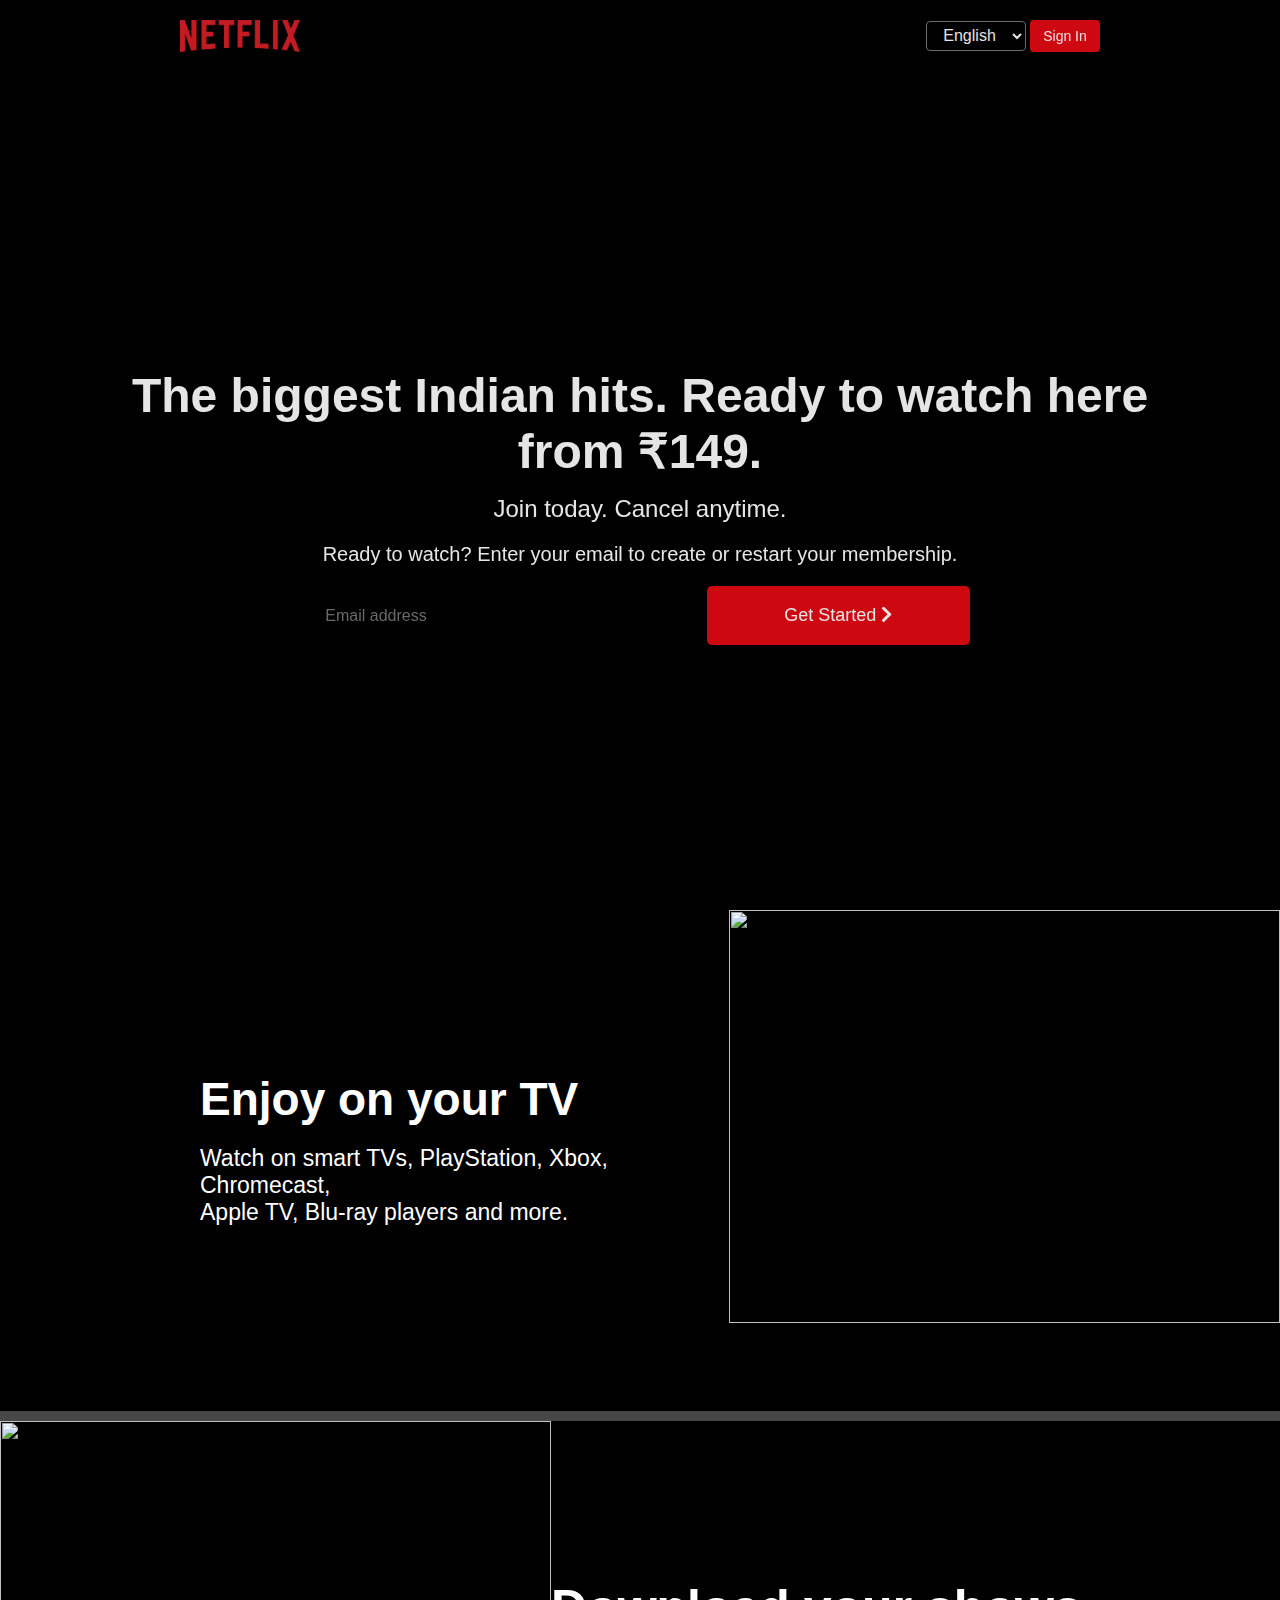
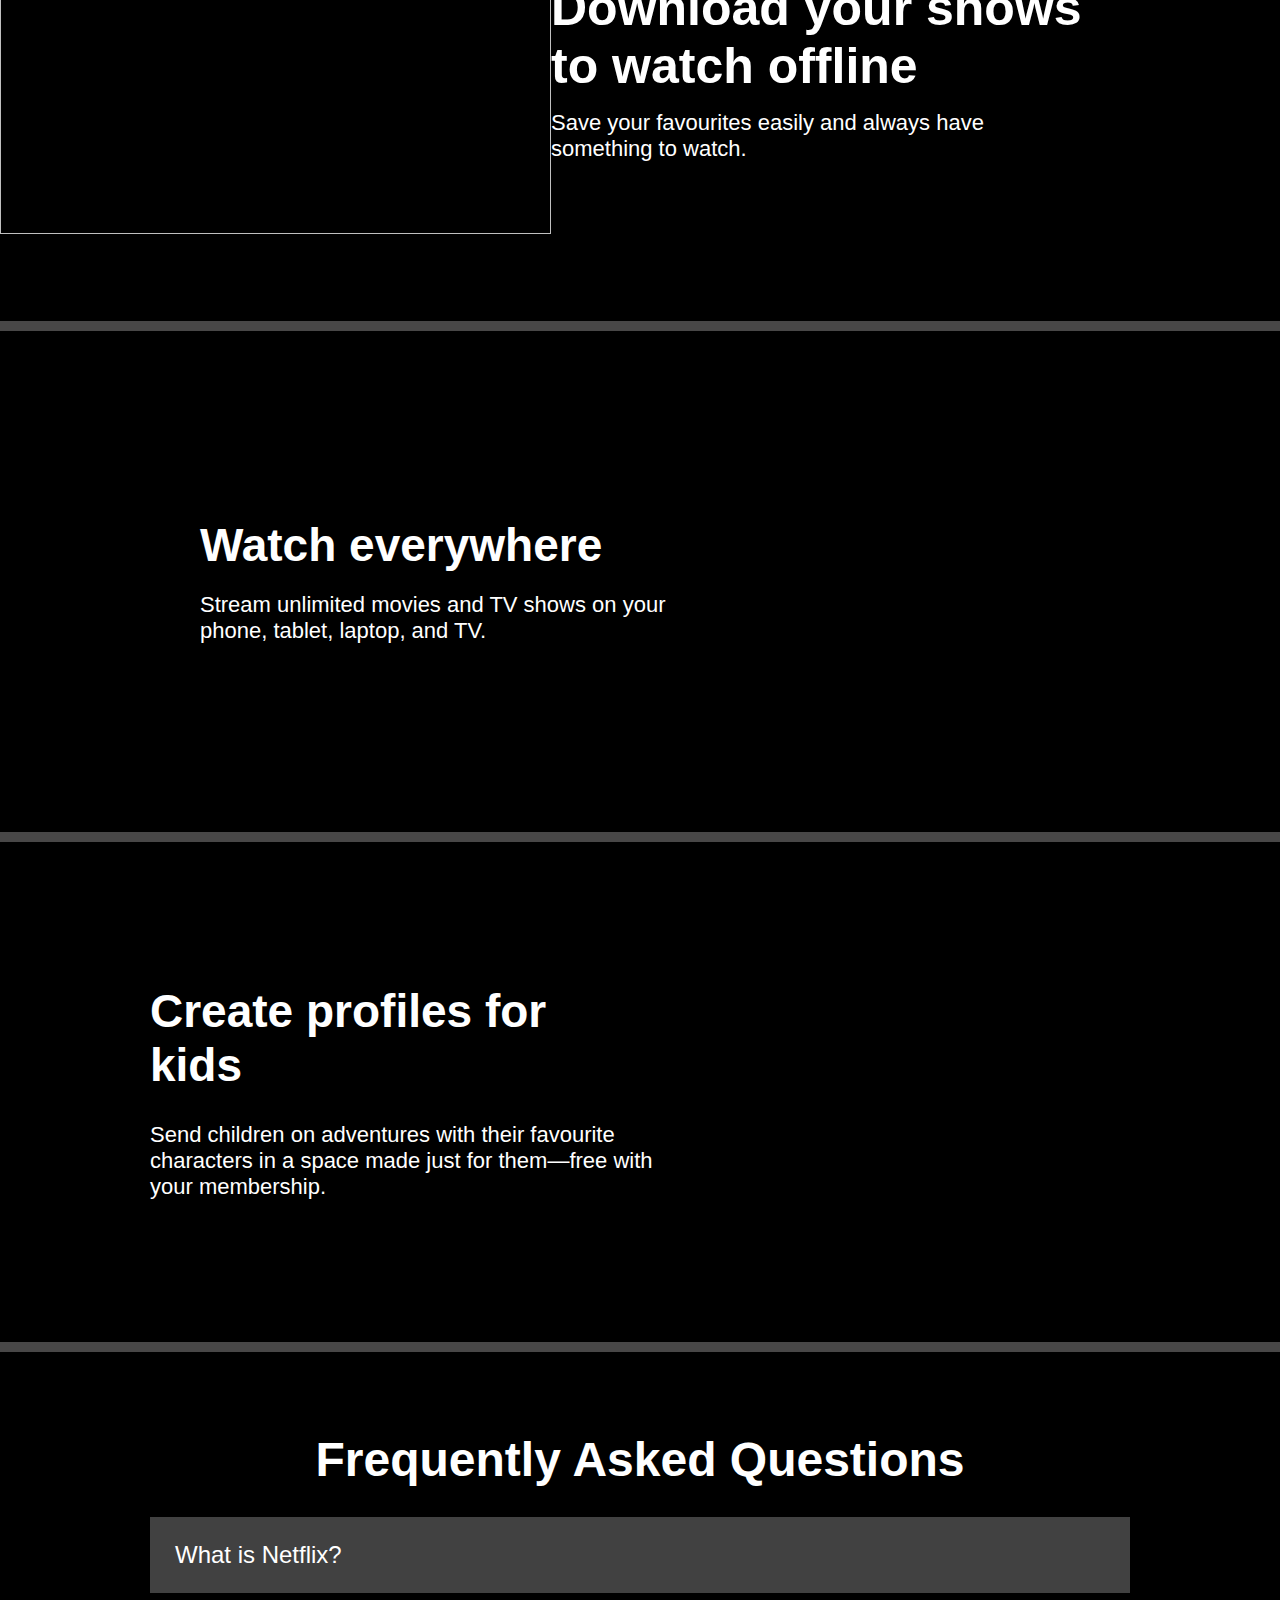
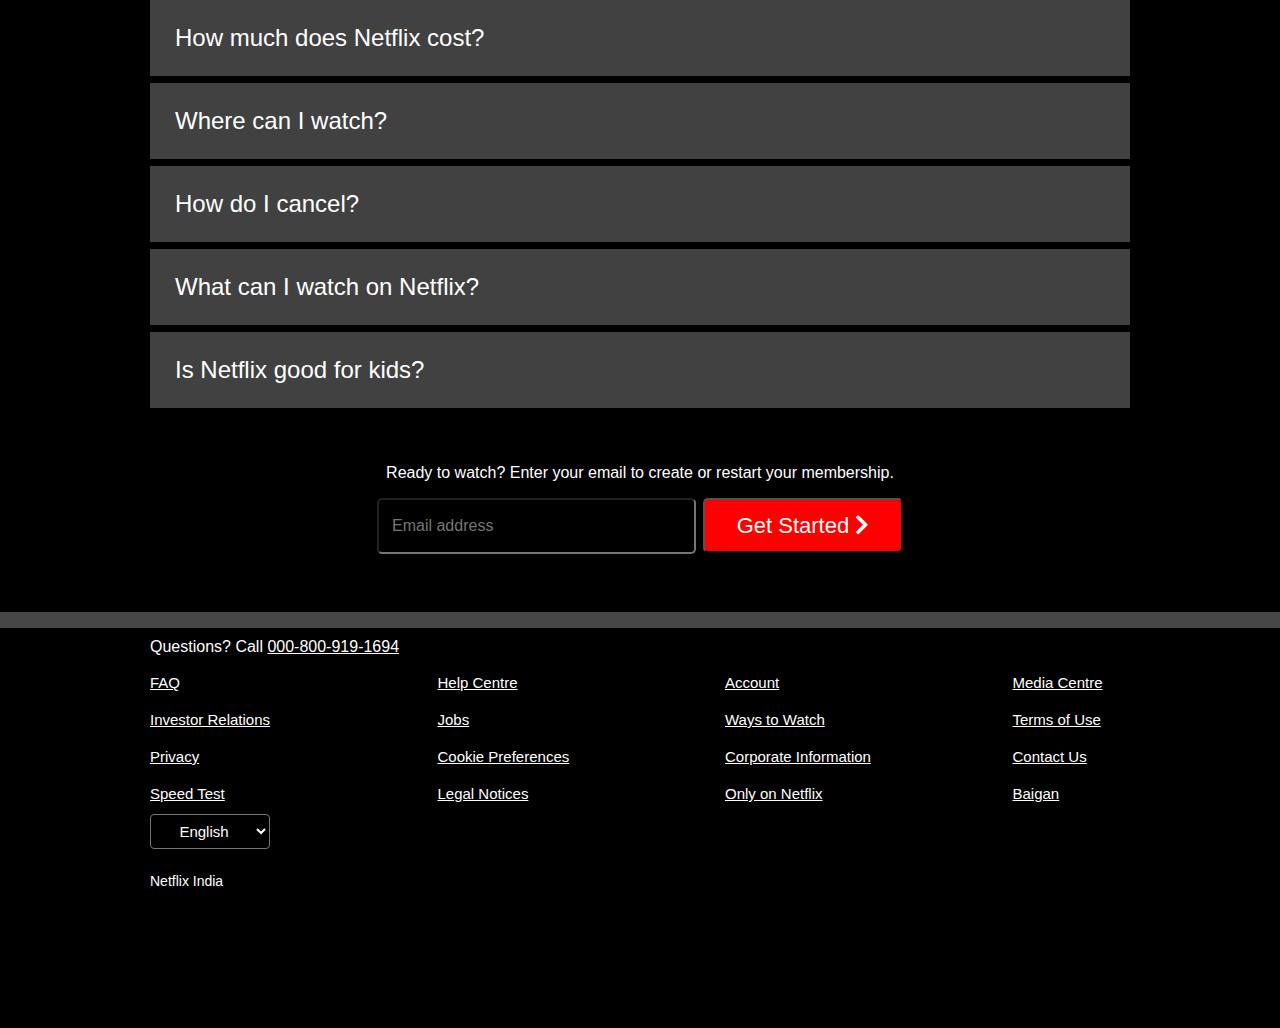
==== index.html @ 60708b5a "Add files via upload" ====
<!DOCTYPE html>
<html lang="en">
  <head>
    <meta charset="UTF-8" />
    <meta name="viewport" content="width=device-width, initial-scale=1.0" />
    <meta name="msapplication-square70x70logo" content=".../icons8-google-translate-70.png">
<meta name="msapplication-TileColor" content="#C0FFEE">
<meta name="application-name" content="Beautiful application name">
    <title>Netflix India-Watch TV Shows Online, Watch Movies Online</title>
    <link rel="stylesheet" href="website.css">
    <link rel="stylesheet" href="https://cdnjs.cloudflare.com/ajax/libs/fontawesome-iconpicker/3.2.0/css/fontawesome-iconpicker.css" integrity="sha512-9yS+ck0i78HGDRkAdx+DR+7htzTZJliEsxQOoslJyrDoyHvtoHmEv/Tbq8bEdvws7s1AVeCjCMOIwgZTGPhySw==" crossorigin="anonymous" referrerpolicy="no-referrer" />
    <link rel="stylesheet" href="https://cdnjs.cloudflare.com/ajax/libs/font-awesome/6.5.1/css/all.min.css" integrity="sha512-DTOQO9RWCH3ppGqcWaEA1BIZOC6xxalwEsw9c2QQeAIftl+Vegovlnee1c9QX4TctnWMn13TZye+giMm8e2LwA==" crossorigin="anonymous" referrerpolicy="no-referrer" />
    <link rel="stylesheet" href="https://cdnjs.cloudflare.com/ajax/libs/fontawesome-iconpicker/3.2.0/css/fontawesome-iconpicker.min.css" integrity="sha512-BfgviGirSi7OFeVB2z9bxp856rzU1Tyy9Dtq2124oRUZSKXIQqpy+2LPuafc2zMd8dNUa+F7cpxbvUsZZXFltQ==" crossorigin="anonymous" referrerpolicy="no-referrer" />
      <link rel="stylesheet" href="https://cdnjs.cloudflare.com/ajax/libs/font-awesome/5.15.3/css/all.min.css" integrity="sha512-...your-sha-hash-here..." crossorigin="anonymous" />
      <link rel="shortcut icon" href="https://www.netflix.com/in/favicon.ico/" type="image/x-icon">

  </head>
  <body>
    <main>
      <div class="main">
        <div id="logoimage">
        <img src="logo.png" alt="headerimg"/>
        </div>
        <!-- <div class="all"> -->
      <div id="drop_signin">
        
        <select name="Lang" id="Lang">
          <option value="English">English</option>
          <option value="Hindi">हिन्दी</option>
          <!-- <option value="Tamil">Tamil</option> -->
        </select>
        <button type="button" class="signin"><a href="website-signin.html" target="_blank">Sign In</a></button>
      </div>
  
    </div>


    <div class="content_h1_h2_h3">
  
    <h1  >The biggest Indian hits. Ready to watch here <br>from ₹149.
    <p>Join today. Cancel anytime.</p>
    <h3>Ready to watch? Enter your email to create or restart your membership.</h3>
    <form action="" method="post">
      <span class="email1">
        <input type="email" placeholder="Email address" class="email111" required >
        <button type="submit" class="btn111" >Get Started
          <span class="gt_symbol"><i class="fa fa-chevron-right" aria-hidden="true"></i></span>
        </button>
      </span>

    </form>
  </div>

  
            </main>
  </div>
<div class="parentttt">


    <div class="child1" >

      <div class="contentchild1">
      <h2>Enjoy on your TV</h2>
      <p>Watch on smart TVs, PlayStation, Xbox, Chromecast, <br>
       Apple TV, Blu-ray players and more.</p>
    </div>
    <div class="childimage2">

      <img src="https://assets.nflxext.com/ffe/siteui/acquisition/ourStory/fuji/desktop/tv.png" alt="">

    </div>
    </div>
    <div class="child2">
      <div class="childimage">
      <img src="https://assets.nflxext.com/ffe/siteui/acquisition/ourStory/fuji/desktop/mobile-0819.jpg" alt="" width="551px" height="413.25">
      </div>
      <div class="contentchild2">
    
      <h2>Download your shows<br>to watch offline</h2>
      <p id="para">Save your favourites easily and always have<br>something to watch.</p>
      </div>
    </div>
    <div class="child3">
      <div class="contentchild3">
        <h2>Watch everywhere</h2>
        <p>Stream unlimited movies and TV shows on your <br> phone, tablet, laptop, and TV.</p>
       </div>
       <div class="childimage3">
        <img src="https://assets.nflxext.com/ffe/siteui/acquisition/ourStory/fuji/desktop/device-pile-in.png" alt="">
       </div>
    </div>
      <div class="child4">

        
        <div class="childimage4">
          <img src="https://occ-0-2042-3662.1.nflxso.net/dnm/api/v6/19OhWN2dO19C9txTON9tvTFtefw/AAAABVr8nYuAg0xDpXDv0VI9HUoH7r2aGp4TKRCsKNQrMwxzTtr-NlwOHeS8bCI2oeZddmu3nMYr3j9MjYhHyjBASb1FaOGYZNYvPBCL.png?r=54d" alt="">
        </div>
        <div class="contentchild4">
          <h2>Create profiles for <br class="brr">
           kids</h2>
          <p id="para">
           Send children on adventures with their favourite <br> characters in a space made just for them—free with <br>your membership.
          </p>
        </div>
       </div>


<div class="question">
        


  <h2 class="question-head">Frequently Asked Questions</h2>
  <div class="question-subject">
    <div style="display: none;" class="accordion-header"  onclick="toggleAccordion(this)"><p>hi bro</p></div>
      <div id="subject-text">
          <p>What is Netflix?</p>
      </div>
      <div id="subject-sym"><i class="fa-regular fa-plus fa-sharp"></i></div>
  </div>
  <div class="question-subject">
      <div id="subject-text">
          <p>How much does Netflix cost?</p>
      </div>
      <div id="subject-sym"><i class="fa-regular fa-plus fa-sharp"></i></div>
  </div>
  <div class="question-subject">
      <div id="subject-text">
          <p>Where can I watch?</p>
      </div>
      <div id="subject-sym"><i class="fa-regular fa-plus fa-sharp"></i></div>
  </div>
  <div class="question-subject">
      <div id="subject-text"><p>How do I cancel?</p></div>
      <div id="subject-sym"><i class="fa-regular fa-plus fa-sharp"></i></div>
  </div>
  <div class="question-subject">
      <div id="subject-text"><p>What can I watch on Netflix?</p></div>
      <div id="subject-sym"><i class="fa-regular fa-plus fa-sharp"></i></div>
  </div>
  <div class="question-subject">
      <div id="subject-text"><p>Is Netflix good for kids?</p></div>
      <div id="subject-sym"><i class="fa-regular fa-plus fa-sharp"></i></div>
  </div>
  <div class="para_email">
    <p>Ready to watch? Enter your email to create or restart your membership.
    </p>  </div>

    <div class="email_button">
      <input type="email" name="email" id="email" class="email22" placeholder="Email address">
      <button type="submit" class="btn22"><a href="">Get Started</a>
        <i class="fa fa-chevron-right" aria-hidden="true" style="color: white;"></i>
      </button>
    </div>
   </div>

   <div class="footer">
   <footer>
    <p class="question__">Questions? Call <a href="tel:+ 000-800-919-1694">000-800-919-1694</a></p>
    <div class="grid">
      <div class="footercontent"><a href="https://help.netflix.com/en/node/412">FAQ</a></div>
      <div class="footercontent"><a href="">Help Centre</a></div>
      <div class="footercontent"><a href="">Account</a></div>
      <div class="footercontent"><a href="">Media Centre</a></div>
      <div class="footercontent"><a href="">Investor Relations</a></div>
      <div class="footercontent"><a href="">Jobs</a></div>
      <div class="footercontent"><a href="">Ways to Watch</a></div>
      <div class="footercontent"><a href="">Terms of Use</a></div>
      <div class="footercontent"><a href="">Privacy</a></div>
      <div class="footercontent"><a href="">Cookie Preferences</a></div>
      <div class="footercontent"><a href="">Corporate Information</a></div>
      <div class="footercontent"><a href="">Contact Us</a></div>
      <div class="footercontent"><a href="">Speed Test</a></div>
      <div class="footercontent"><a href="">Legal Notices</a></div>
      <div class="footercontent"><a href="">Only on Netflix</a></div>
      <div class="footercontent"><a href="">Baigan</a></div>

    </div>

    <div class="dropdown">

      <select name="dropdown" id="dd" >

        <option value="en">English<i class="fa-sharp fa-regular fa-language"></i>
        </option>

        <option value="hi">हिन्दी<i class="fa-sharp fa-regular fa-language"></i>
        </option>
      </select>
    </div>
    <div class="netflixname">
      <p>Netflix India</p>
    </div>

   </footer>
  </div>
</div>

  <script src="website.js"></script>
</body>
</html>
---- website.css ----
body {
  margin: 0;
  padding: 0;
  background-color:rgb(0, 0, 0) ;
  font-family: sans-serif;
  color: white;
}
.parentttt{
  background-color: rgba(216, 214, 214, 0.333);
  z-index: 1000;


}
main {
  width: 100%;
  height: 100vh;
  background-image: url("https://assets.nflxext.com/ffe/siteui/vlv3/16006346-87f9-4226-bc25-a1fb346a2b0c/9662d0fd-0547-4665-b887-771617268815/IN-en-20240115-popsignuptwoweeks-perspective_alpha_website_large.jpg"), linear-gradient(rgba(0, 0, 0, 0.8), rgba(0, 0, 0, 0.7));
  opacity: 0.9;
}
.main {
  display: flex;
  flex-direction: row;
  justify-content: space-between;
}
#logoimage img {
  width: 120px;
  padding-top: 20px;
  padding-left: 180px;
}
#drop_signin {
  padding-right: 180px;
  padding-top: 20px;
}
#drop_signin #Lang {
  height: 30px;
  width: 100px;
  background-color: black;
  color: #fff;
  border-radius: 4px;
  font-size: 16px;
}
#drop_signin button {
  height: 32px;
  width: 70px;
  border-radius: 4px;
  background: rgb(229, 9, 20);
  font-size: 14px;
  border-color: rgb(229, 9, 20);
  cursor: pointer;
  border: none;
}
#drop_signin button a {
  text-decoration: none;
  color: white;
}
.content_h1_h2_h3 {
  display: flex;
  flex-direction: column;
  color: white;
  justify-content: center;
  align-items: center;

  height: 100vh;
}
.content_h1_h2_h3 h1{
  
  margin: 0;
  font-weight: 800;
  font-size: 48px;
  text-align: center;
}

.content_h1_h2_h3 p {
  margin: 16px 0px 0px;
  font-size:24px;
  font-weight: 400;
}

.content_h1_h2_h3 h3 {
  font-size: 20px;
  font-weight: 400;

}


.email111{
  height: 56px;
  width: 375.26px;
  border-radius: 5px;
  background-color: black;
  font-size: 16px;
  padding-left: 15px;
  border-color: rgb(255, 255, 255);
  border: none;
  
}
.btn111{
  width: 262.74px;
  height: 59px;
  border-radius: 5px;
  background: rgb(229, 9, 20);
  font-size: 18px;
  color: white;
  border-color: rgba(0, 0, 0, 0);
  cursor: pointer;

}

/* ---------------- section 1------------------- */
.child1 {
  background-color: black;
  width: 1016;
  height: 500.5px;
  margin-top: 10px;
  margin-bottom: 10px;
  display: flex;
  flex-direction: row;
  flex-flow: row;
  position: relative;
  .contentchild1 {
    display: flex;
    flex-direction: column;
    justify-content: center;
     padding-left: 200px; 

  }

  img {
    width: 551px;
    height: 413.25px;
    display: flex;
    flex-direction: column;
    padding-left: 50px;

  }
  h2 {
    color: white;
    margin: 0%;
    font-family: sans-serif;
    font-size: 46px;
    font-weight: 800;
  }
  p {
    font-family: sans-serif;
    margin-top: 4%;
    font-weight: 500;
    font-size: 23px;
    text-align: left;
  }


   .childimage2 .video {
    position: relative;
    bottom: 330px;
    left: 100px;
  }
  .video #video{
    object-fit: cover; 
    object-fit: contain;
    overflow-clip-margin: content-box;
    overflow: clip;
  } 
}


/* ----------------section2-------------------- */
.child2 {
  margin-top: 10px;
  margin-bottom: 10px;
  background-color: black;

  width: 1016;
  height: 500.5px;
  display: flex;
  flex-direction: row;

  h2 {
    color: white;

    font-family: sans-serif;
    font-size: 50px;
    font-weight: 800;
    font: size 33px;
    margin: 0;
  }
  p {
    font-family: sans-serif;
    font-weight: 500;
    font-size: 22px;
    margin: 0;
    text-align: left;
    padding-top: 15px;
  }

  #para {
    display: flex;
  }
}
.contentchild2 {
  display: flex;
  flex-direction: column;
  justify-content: center;
}

/* ----------------------section3--------------------- */
.child3 {
  margin-top: 10px;
  margin-bottom: 10px;
  background-color: black;

  width: 1016;
  height: 500.5px;
  display: flex;

  img {
    display: flex;
    justify-content: end;
    padding-left: 80px;
  }

  h2 {
    color: white;
    font-weight: 800;
    font-family: sans-serif;
    margin: 0%;
    font-size: 46px;
    padding-bottom: 20px;
  }
  p {
    color: white;
    font-family: sans-serif;
    font-size: 22px;
    font-weight: 500;
    margin: 0%;
    text-align: left;
  }
  .contentchild3 {
    display: flex;
    flex-direction: column;
    justify-content: center;
    padding-left: 200px;
  }
}

/* ----------------------------section4------------------------ */
.child4 {
  margin-top: 10px;
  margin-bottom: 10px;
  background-color: black;

  width: 1016;
  height: 500.5px;
  display: flex;
  flex-direction: row;

  img {
    padding-right: 150px;
  }

  h2 {
    color: white;
    font-size: 46px;
    font-weight: 800;
    font: size 33px;
    margin: 0;
    padding-bottom: 30px;
  }
  p {
    color: white;
    font-family: sans-serif;
    font-size: 22px;
    font-weight: 500;
    margin: 0%;
    text-align: left;

  }
  .contentchild4 {
    display: flex;
    flex-direction: column;
    justify-content: center;
    padding-right: 50px;
  }
/* }
 @media screen and (max-width:992px) {
  body .child4 img{
    width: 300px;
    padding-top: 200px; 

  }
  body .contentchild4 
  body .contentchild4 h2{
    font-size: 21px;
    text-align: center;
  }
  body .child4 br{
    display: none;
  } */
  
} 
@media screen and (max-width:992px) {
  body .question{
    height:1000px ;

  }
  
}

  
/* --------------------------------FAQ section------------------------------------ */
.question {

  background-color: black;
  padding: 40px 150px 0;
  height: 820px;
}
.question .question-head {
  text-align: center;
  color: white;
  font-family: sans-serif;
  font-weight: 800;
  font-size: 3rem;
  margin-bottom: 30px;
}
.question .question-subject {
  padding-left: 25px;
  background-color: rgb(65, 65, 65);
  font-family: sans-serif;
  font-size: 1.5rem;
  font-weight: 500;
  color: white;
  display: flex;
  justify-content: space-between;
  margin: 7px 0;
}
.question .question-subject:hover {
  background-color: rgba(255, 255, 255, 0.35);
  cursor: pointer;
}
#subject-sym {
  padding-right: 20px;
  padding-top: 20px;
}
.para_email p {
  padding-top: 40px;
  text-align: center;
}
.question .email_button {
  display: flex;
  flex-direction: row;
  align-items: center;
  justify-content: center;
  gap: 7px;
  margin-bottom: 2000px;
}
.email22 {
  display: flex;
  height: 50px;
  width: 300px;
  border-radius: 5px;
  font-size: 16px;
  padding-left: 13px;
  background-color: black;
  color: white;
}
.btn22 {
  border-radius: 5px;
  height: 55px;
  width: 200px;
  font-size: 22px;
  background-color: red;
}
.btn22 a {
  text-decoration: none;
  color: white;
}

/* -----------------footer------------- */
.footer {

  background-color: black;
  height: 400px;
}

.question__ {
  text-align:start;
  position: relative;
  left: 150px;
  top :10px;
  width: 50%;


}
.question__ a {
  color: #fff;
}
.grid {
  display: grid;
  grid-template-columns: repeat(4, 1fr);
  padding-left: 150px;
  padding-top: 12px;
  gap: 20px;
  font-size: 15px;
}
.grid a {
  color: white;
}

.dropdown {
  padding-left: 150px;
  padding-top: 12px;
}
option {
  text-align: center;
}
#dd {
  width: 120px;
  height: 35px;
  border-radius: 4px;
  background-color: black;
  color: white;
  font-size: 15px;
}
.netflixname p {
  text-align: left;
  padding-left: 150px;
  font-size: 14px;
  padding-top: 10px;
}
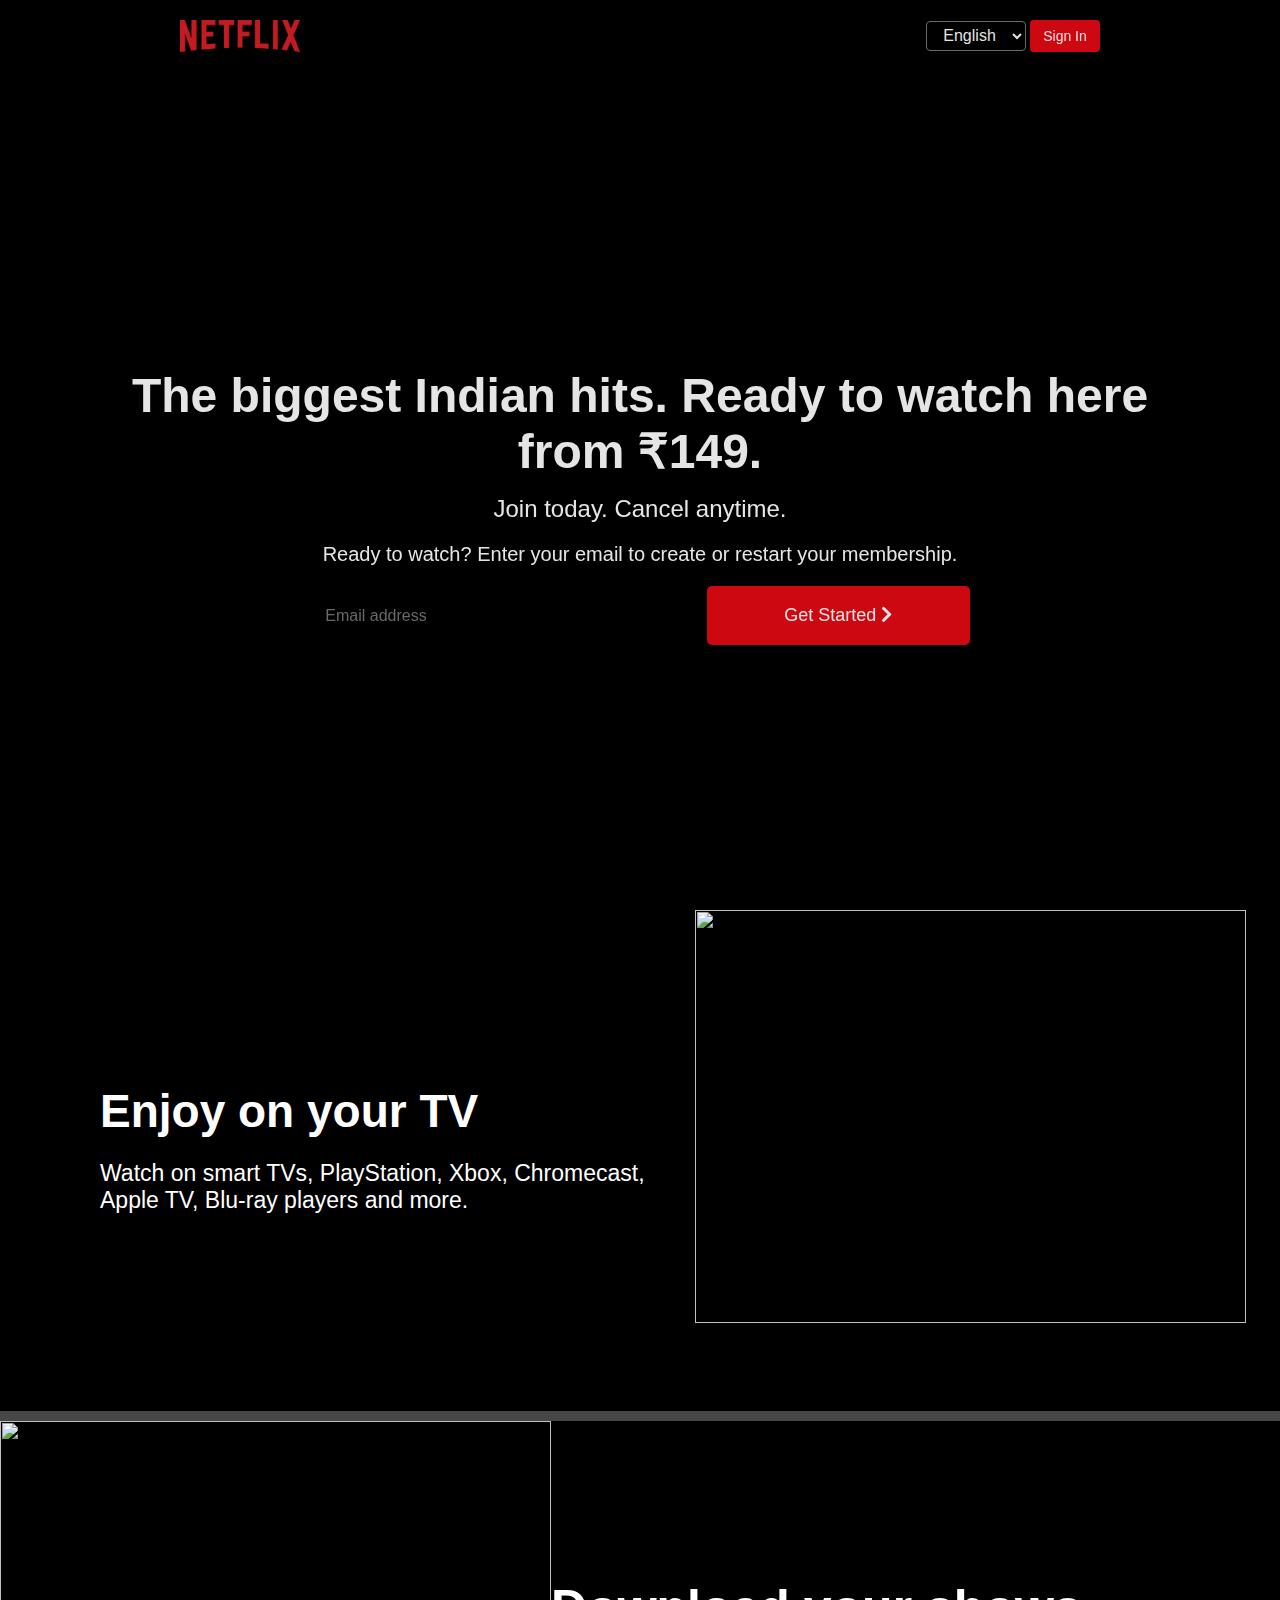
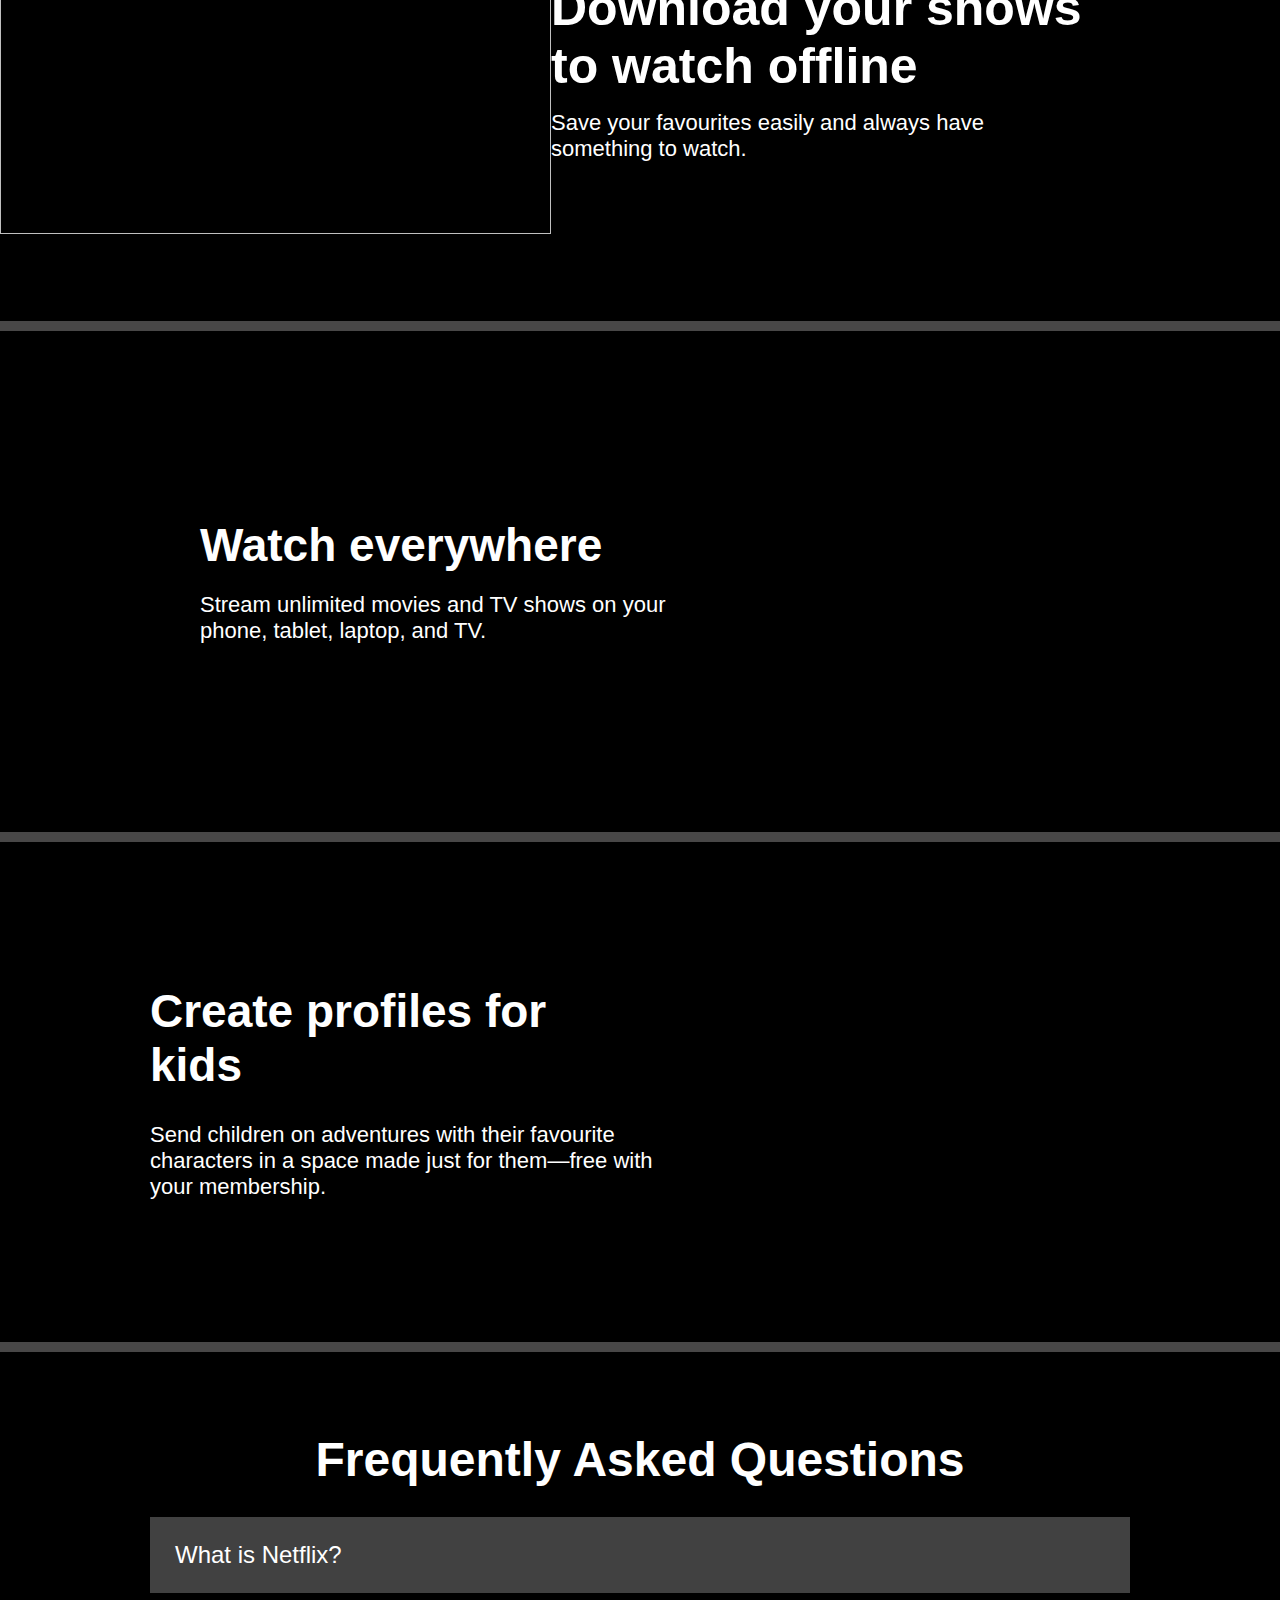
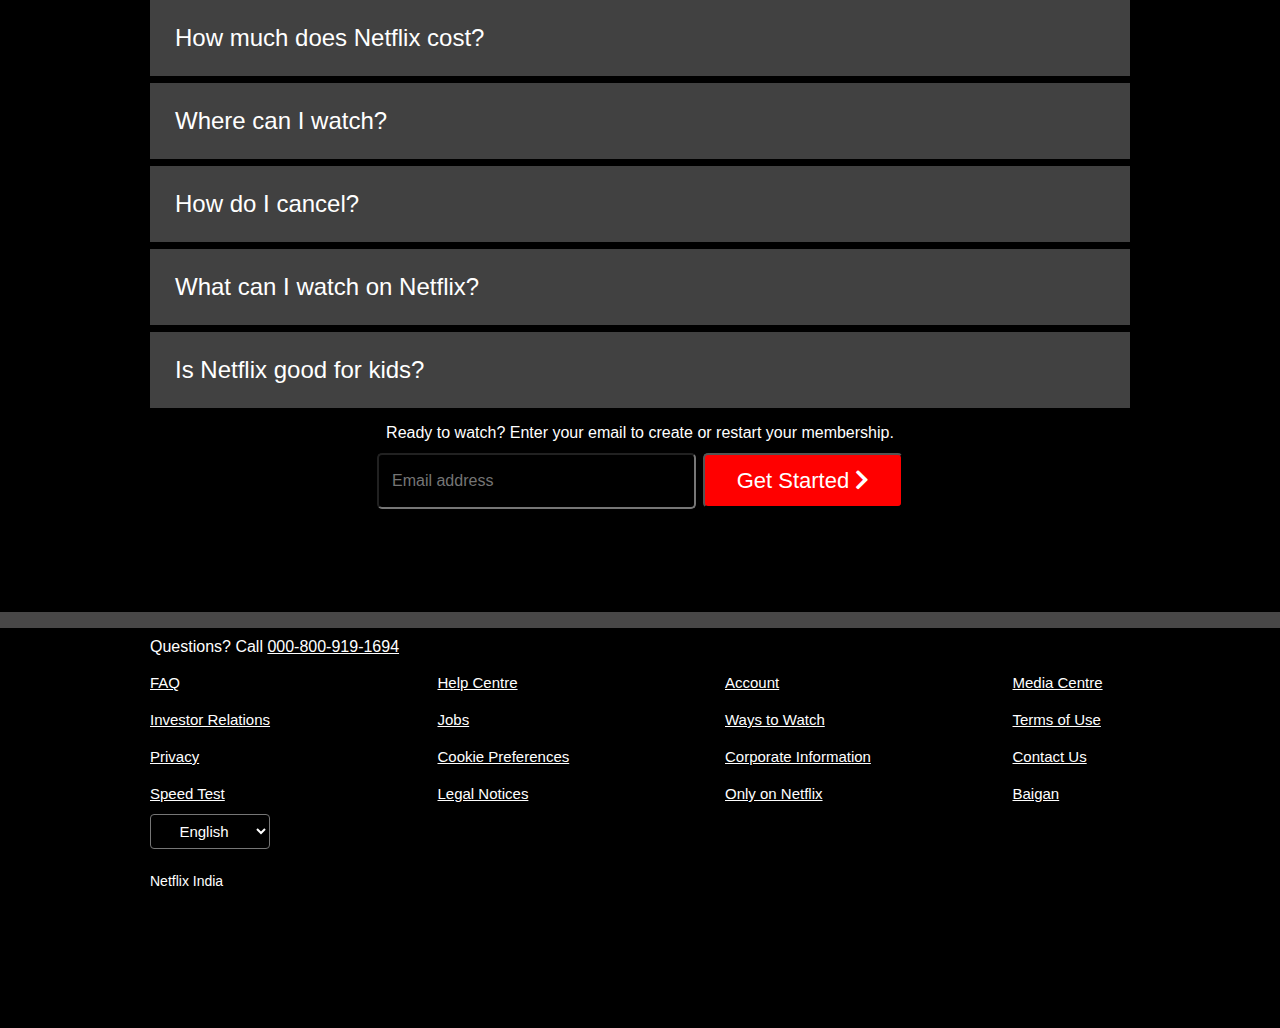
==== commit 69775c40: "Update index.html" ====
--- a/index.html
+++ b/index.html
@@ -42,7 +42,7 @@
     <h3>Ready to watch? Enter your email to create or restart your membership.</h3>
     <form action="" method="post">
       <span class="email1">
-        <input type="email" placeholder="Email address" class="email111" required >
+        <input type="email" placeholder="Email address" class="email111" required style="color:  white;" >
         <button type="submit" class="btn111" >Get Started
           <span class="gt_symbol"><i class="fa fa-chevron-right" aria-hidden="true"></i></span>
         </button>
@@ -197,4 +197,4 @@
 
   <script src="website.js"></script>
 </body>
-</html>+</html>
--- a/website.css
+++ b/website.css
@@ -1,20 +1,19 @@
 body {
   margin: 0;
   padding: 0;
-  background-color:rgb(0, 0, 0) ;
+  background-color: rgb(0, 0, 0);
   font-family: sans-serif;
   color: white;
 }
-.parentttt{
+.parentttt {
   background-color: rgba(216, 214, 214, 0.333);
   z-index: 1000;
-
-
 }
 main {
   width: 100%;
   height: 100vh;
-  background-image: url("https://assets.nflxext.com/ffe/siteui/vlv3/16006346-87f9-4226-bc25-a1fb346a2b0c/9662d0fd-0547-4665-b887-771617268815/IN-en-20240115-popsignuptwoweeks-perspective_alpha_website_large.jpg"), linear-gradient(rgba(0, 0, 0, 0.8), rgba(0, 0, 0, 0.7));
+  background-image: url("https://assets.nflxext.com/ffe/siteui/vlv3/16006346-87f9-4226-bc25-a1fb346a2b0c/9662d0fd-0547-4665-b887-771617268815/IN-en-20240115-popsignuptwoweeks-perspective_alpha_website_large.jpg"),
+    linear-gradient(rgba(0, 0, 0, 0.8), rgba(0, 0, 0, 0.7));
   opacity: 0.9;
 }
 .main {
@@ -62,8 +61,7 @@
 
   height: 100vh;
 }
-.content_h1_h2_h3 h1{
-  
+.content_h1_h2_h3 h1 {
   margin: 0;
   font-weight: 800;
   font-size: 48px;
@@ -72,18 +70,16 @@
 
 .content_h1_h2_h3 p {
   margin: 16px 0px 0px;
-  font-size:24px;
+  font-size: 24px;
   font-weight: 400;
 }
 
 .content_h1_h2_h3 h3 {
   font-size: 20px;
   font-weight: 400;
-
-}
-
-
-.email111{
+}
+
+.email111 {
   height: 56px;
   width: 375.26px;
   border-radius: 5px;
@@ -92,9 +88,8 @@
   padding-left: 15px;
   border-color: rgb(255, 255, 255);
   border: none;
-  
-}
-.btn111{
+}
+.btn111 {
   width: 262.74px;
   height: 59px;
   border-radius: 5px;
@@ -103,7 +98,6 @@
   color: white;
   border-color: rgba(0, 0, 0, 0);
   cursor: pointer;
-
 }
 
 /* ---------------- section 1------------------- */
@@ -121,8 +115,7 @@
     display: flex;
     flex-direction: column;
     justify-content: center;
-     padding-left: 200px; 
-
+    padding-left: 100px;
   }
 
   img {
@@ -131,7 +124,6 @@
     display: flex;
     flex-direction: column;
     padding-left: 50px;
-
   }
   h2 {
     color: white;
@@ -149,19 +141,45 @@
   }
 
 
-   .childimage2 .video {
-    position: relative;
-    bottom: 330px;
-    left: 100px;
-  }
-  .video #video{
-    object-fit: cover; 
-    object-fit: contain;
-    overflow-clip-margin: content-box;
-    overflow: clip;
-  } 
-}
-
+}
+@media screen and (max-width: 992px) {
+  .child1{
+    height: 100vh;
+    width: 100vw;
+  }
+  .childimage2 img{
+    /* padding-right: 200px; */
+    position: relative;
+    right: 790px;
+    top: 210px;  
+  }
+  
+  .child1 h2 {
+    font-size: 30px;
+    width: 50vw;
+    position: relative;
+    bottom: 180px;
+    left: 120px;
+
+    
+  }
+  .child1 p{
+    position: relative;
+    bottom: 200px;
+    right: 40px;
+    width: 100vw;
+    font-size: 16px;
+
+  }
+  p .br{
+    display: none;
+  }
+ 
+  .contentchild1{
+   position: relative;
+   bottom: 20px;
+  }
+}
 
 /* ----------------section2-------------------- */
 .child2 {
@@ -202,6 +220,50 @@
   justify-content: center;
 }
 
+@media screen and (max-width: 992px) {
+  .child2{
+    height: 100vh;
+    width: 100vw;
+  }
+  .childimage img{
+    position: relative;
+   left: 150px;
+    top: 200px;   
+  }
+  
+  .child2 h2 {
+    font-size: 35px;
+    width: 60vw;
+    position: relative;
+    bottom: 180px;
+    right: 470px;
+    font-size: 30px;
+    width: 150vw;
+    padding-bottom: 30px;
+    
+  }
+  .child2 h2 br{
+    display: none;
+  }
+  .child2 p{
+    position: relative;
+    bottom: 200px;
+    right: 450px;
+    width: 100vw;    
+    
+    font-size: 20px;
+
+  }
+  .child2 p br{
+    display: none;
+  }
+ 
+  .contentchild2{
+   position: relative;
+   bottom: 20px;
+  }
+}
+
 /* ----------------------section3--------------------- */
 .child3 {
   margin-top: 10px;
@@ -241,6 +303,49 @@
     padding-left: 200px;
   }
 }
+
+@media screen and (max-width: 992px) {
+  .child3{
+    height: 100vh;
+    width: 100vw;
+  }
+  .childimage3 img{
+    position: relative;
+    top: 240px;   
+    right: 1350px;
+  }
+  
+  .child3 h2 {
+    font-size: 35px;
+    position: relative;
+    bottom: 180px;
+    font-size: 30px;
+    width: 150vw;
+    padding-bottom: 30px;  
+    
+  }
+  .child3 h2 br{
+    display: none;
+  }
+  .child3 p{
+    position: relative;
+    bottom: 200px;
+    right: 100px;
+    width: 100vw;    
+    font-size: 16px;
+    font-weight: 400;
+
+  }
+  .child3 p br{
+    display: none;
+  }
+ 
+  .contentchild3{
+   position: relative;
+   bottom: 20px;
+  }
+}
+
 
 /* ----------------------------section4------------------------ */
 .child4 {
@@ -272,7 +377,6 @@
     font-weight: 500;
     margin: 0%;
     text-align: left;
-
   }
   .contentchild4 {
     display: flex;
@@ -280,35 +384,54 @@
     justify-content: center;
     padding-right: 50px;
   }
-/* }
- @media screen and (max-width:992px) {
-  body .child4 img{
-    width: 300px;
-    padding-top: 200px; 
-
-  }
-  body .contentchild4 
-  body .contentchild4 h2{
-    font-size: 21px;
+}
+@media screen and (max-width: 992px) {
+  .child4{
+    height: 100vh;
+    width: 100vw;
+  }
+  .childimage4 img{
+    position: relative;
+    top: 240px;  
+    left: 100px; 
+  }
+  
+  .child4 h2 {
+    font-size: 35px;
+    position: relative;
+    bottom: 180px;
+    right: 600px;
+    font-size: 30px;
+    padding-bottom: 30px;  
+    
+  }
+  .child4 h2 br{
+    display: none;
+  }
+  .child4 p{
+    padding-left: 5px;
+    position: relative;
+    bottom: 200px;
+    right: 800px;
+    width: 100vw;    
+    font-size: 20px;
+    font-weight: 400;
     text-align: center;
-  }
-  body .child4 br{
-    display: none;
-  } */
-  
-} 
-@media screen and (max-width:992px) {
-  body .question{
-    height:1000px ;
-
-  }
-  
-}
-
-  
+
+  }
+  .child4 p br{
+    display: none;
+  }
+ 
+  .contentchild4{
+   position: relative;
+   bottom: 20px;
+  }
+}
+
+
 /* --------------------------------FAQ section------------------------------------ */
 .question {
-
   background-color: black;
   padding: 40px 150px 0;
   height: 820px;
@@ -373,22 +496,31 @@
   text-decoration: none;
   color: white;
 }
+@media screen and (max-width: 992px) {
+  .child4{
+    height: 100vh;
+    width: 100vw;
+  }
+} .para_email{
+  position: relative;
+  bottom: 40px;
+} .email_button{
+  position: relative;
+  bottom: 45px;
+}
 
 /* -----------------footer------------- */
 .footer {
-
   background-color: black;
   height: 400px;
 }
 
 .question__ {
-  text-align:start;
+  text-align: start;
   position: relative;
   left: 150px;
-  top :10px;
+  top: 10px;
   width: 50%;
-
-
 }
 .question__ a {
   color: #fff;
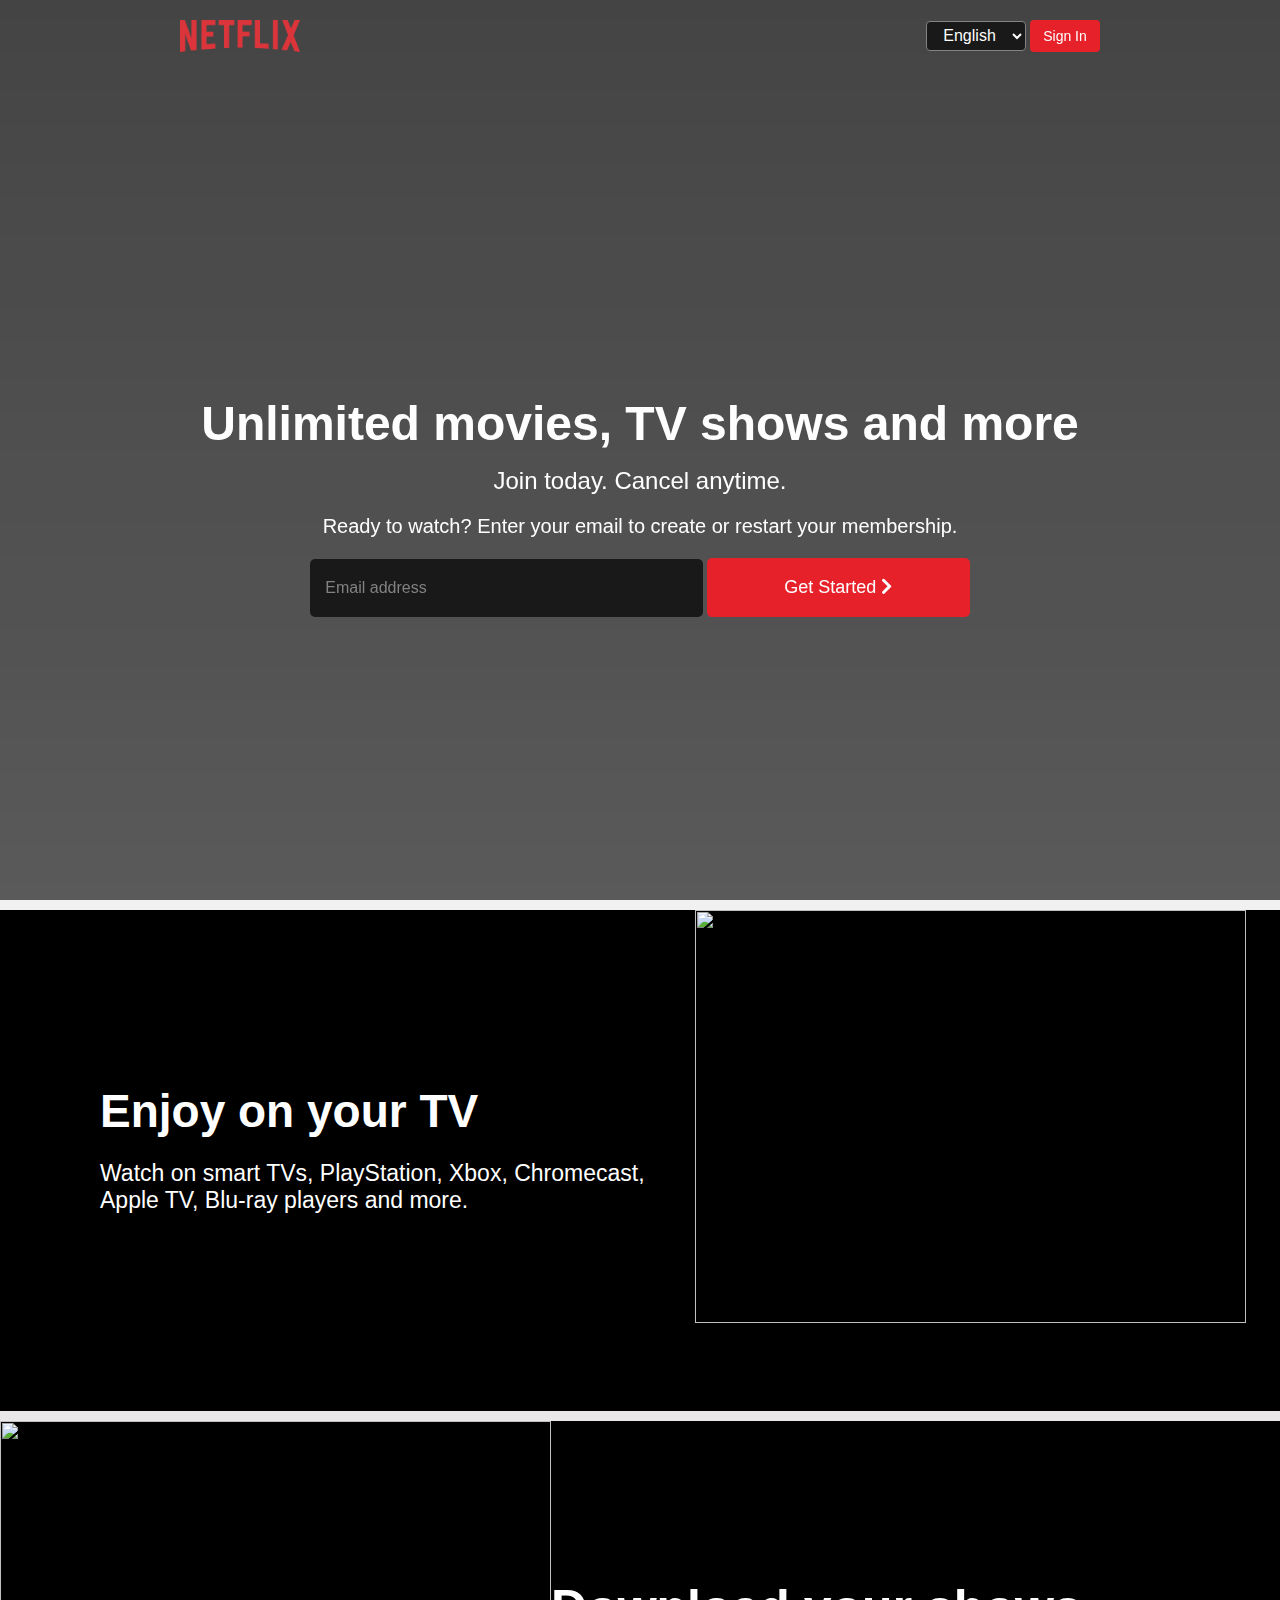
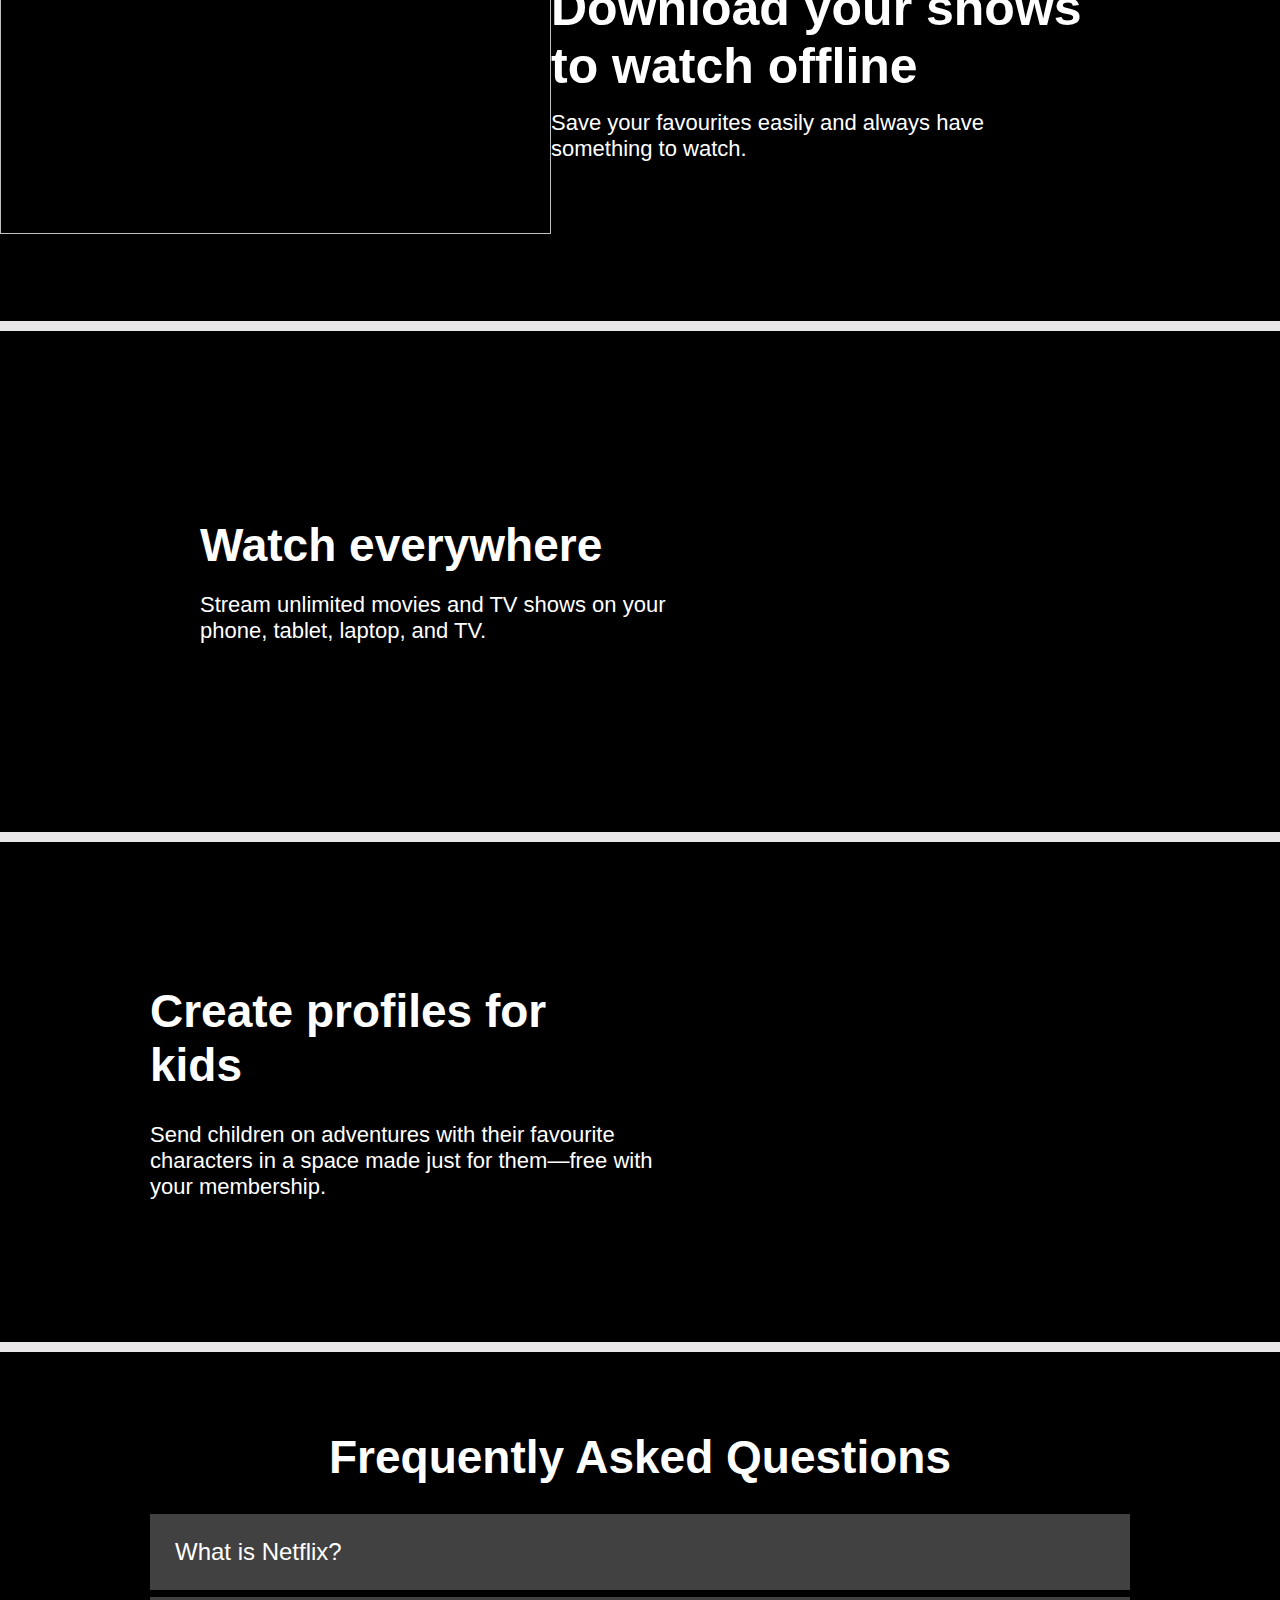
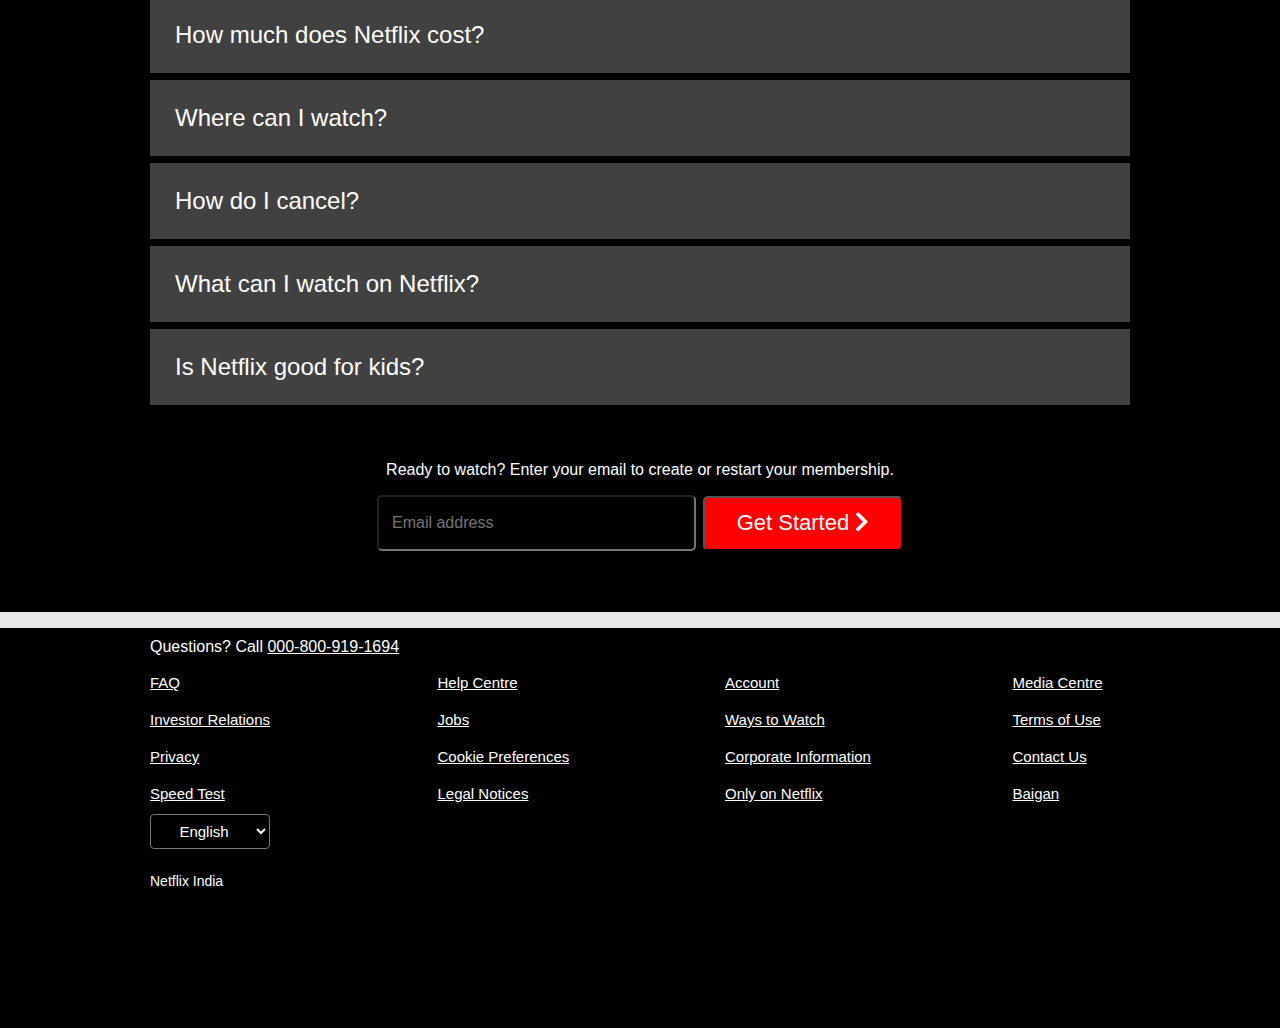
==== commit ac1fc877: "updated mediaq" ====
--- a/index.html
+++ b/index.html
@@ -37,12 +37,12 @@
 
     <div class="content_h1_h2_h3">
   
-    <h1  >The biggest Indian hits. Ready to watch here <br>from ₹149.
+    <h1  >Unlimited movies, TV shows and more</h1>
     <p>Join today. Cancel anytime.</p>
     <h3>Ready to watch? Enter your email to create or restart your membership.</h3>
     <form action="" method="post">
       <span class="email1">
-        <input type="email" placeholder="Email address" class="email111" required style="color:  white;" >
+        <input type="email" placeholder="Email address" class="email111" required >
         <button type="submit" class="btn111" >Get Started
           <span class="gt_symbol"><i class="fa fa-chevron-right" aria-hidden="true"></i></span>
         </button>
@@ -52,7 +52,7 @@
   </div>
 
   
-            </main>
+ </main>
   </div>
 <div class="parentttt">
 
@@ -197,4 +197,4 @@
 
   <script src="website.js"></script>
 </body>
-</html>
+</html>--- a/website.css
+++ b/website.css
@@ -4,6 +4,8 @@
   background-color: rgb(0, 0, 0);
   font-family: sans-serif;
   color: white;
+  background-color: rgba(216, 214, 214, 0.333);
+
 }
 .parentttt {
   background-color: rgba(216, 214, 214, 0.333);
@@ -13,8 +15,9 @@
   width: 100%;
   height: 100vh;
   background-image: url("https://assets.nflxext.com/ffe/siteui/vlv3/16006346-87f9-4226-bc25-a1fb346a2b0c/9662d0fd-0547-4665-b887-771617268815/IN-en-20240115-popsignuptwoweeks-perspective_alpha_website_large.jpg"),
-    linear-gradient(rgba(0, 0, 0, 0.8), rgba(0, 0, 0, 0.7));
+  linear-gradient(rgba(0, 0, 0, 0.8), rgba(0, 0, 0, 0.7));
   opacity: 0.9;
+  margin-bottom: 10px;
 }
 .main {
   display: flex;
@@ -99,6 +102,36 @@
   border-color: rgba(0, 0, 0, 0);
   cursor: pointer;
 }
+@media screen and (max-width:992px) {
+  main{
+    width: 100%;
+    height: 80vh;
+  }
+
+ .content_h1_h2_h3 h1{
+  font-size: 33px;
+  opacity: 0.9;
+  
+ }
+ .content_h1_h2_h3 p{
+  opacity: 0.9;
+  text-shadow: 2px 2px 4px #000;
+ }
+ .content_h1_h2_h3 h3{
+  opacity: 0.9;
+  text-shadow: 2px 2px 4px #000;
+ }
+ #logoimage{
+  position: relative;
+  right: 150px;
+ }
+ #drop_signin{
+  position: relative;
+  left: 150px;
+ }
+
+  
+}
 
 /* ---------------- section 1------------------- */
 .child1 {
@@ -145,10 +178,9 @@
 @media screen and (max-width: 992px) {
   .child1{
     height: 100vh;
-    width: 100vw;
+    width: 100%;
   }
   .childimage2 img{
-    /* padding-right: 200px; */
     position: relative;
     right: 790px;
     top: 210px;  
@@ -166,12 +198,12 @@
   .child1 p{
     position: relative;
     bottom: 200px;
-    right: 40px;
+    right: 50px;
     width: 100vw;
     font-size: 16px;
 
   }
-  p .br{
+  p br{
     display: none;
   }
  
@@ -186,8 +218,7 @@
   margin-top: 10px;
   margin-bottom: 10px;
   background-color: black;
-
-  width: 1016;
+  width: 100%;
   height: 500.5px;
   display: flex;
   flex-direction: row;
@@ -223,7 +254,7 @@
 @media screen and (max-width: 992px) {
   .child2{
     height: 100vh;
-    width: 100vw;
+    width: 100%;
   }
   .childimage img{
     position: relative;
@@ -233,12 +264,11 @@
   
   .child2 h2 {
     font-size: 35px;
-    width: 60vw;
+    /* width: 60vw; */
     position: relative;
     bottom: 180px;
     right: 470px;
     font-size: 30px;
-    width: 150vw;
     padding-bottom: 30px;
     
   }
@@ -250,9 +280,7 @@
     bottom: 200px;
     right: 450px;
     width: 100vw;    
-    
     font-size: 20px;
-
   }
   .child2 p br{
     display: none;
@@ -269,8 +297,6 @@
   margin-top: 10px;
   margin-bottom: 10px;
   background-color: black;
-
-  width: 1016;
   height: 500.5px;
   display: flex;
 
@@ -307,7 +333,6 @@
 @media screen and (max-width: 992px) {
   .child3{
     height: 100vh;
-    width: 100vw;
   }
   .childimage3 img{
     position: relative;
@@ -331,7 +356,6 @@
     position: relative;
     bottom: 200px;
     right: 100px;
-    width: 100vw;    
     font-size: 16px;
     font-weight: 400;
 
@@ -352,8 +376,6 @@
   margin-top: 10px;
   margin-bottom: 10px;
   background-color: black;
-
-  width: 1016;
   height: 500.5px;
   display: flex;
   flex-direction: row;
@@ -388,7 +410,6 @@
 @media screen and (max-width: 992px) {
   .child4{
     height: 100vh;
-    width: 100vw;
   }
   .childimage4 img{
     position: relative;
@@ -441,8 +462,8 @@
   color: white;
   font-family: sans-serif;
   font-weight: 800;
-  font-size: 3rem;
   margin-bottom: 30px;
+  font-size: 46px;
 }
 .question .question-subject {
   padding-left: 25px;
@@ -496,18 +517,29 @@
   text-decoration: none;
   color: white;
 }
+
 @media screen and (max-width: 992px) {
-  .child4{
-    height: 100vh;
-    width: 100vw;
-  }
-} .para_email{
+  .question{
+    height: 110vh;
+  }
+
+.question  .question-head{
+  font-size: 35px;
+  width: 100vw;
+  position: relative;
+  right: 150px;
+}
+
+.para_email{
   position: relative;
   bottom: 40px;
-} .email_button{
+} 
+.email_button{
   position: relative;
   bottom: 45px;
 }
+
+} 
 
 /* -----------------footer------------- */
 .footer {
